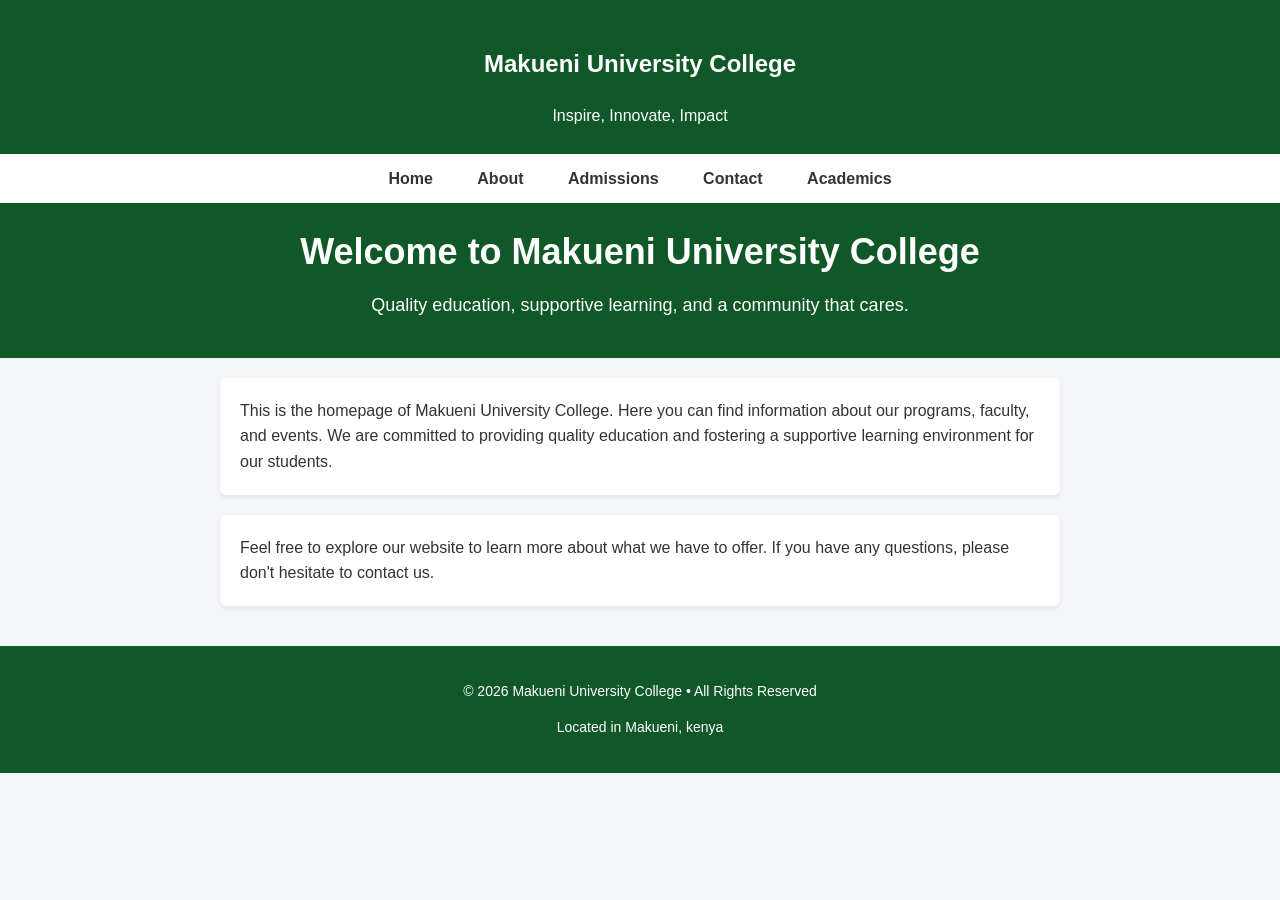
==== index.html @ 01ea4669 "Initial commit" ====
<!DOCTYPE html>
<html lang="en">
<head>
    <meta charset="UTF-8">
    <meta name="viewport" content="width=device-width, initial-scale=1.0">
    <title>Makueni University College Website</title>
    <link rel="stylesheet" href="style.css">
</head>

<body>

    <!-- Header Section -->
    <header class="site-header">
        <h2>Makueni University College</h2>
        <p>Inspire, Innovate, Impact</p>
    </header>

    <!-- Navigation -->
    <nav>
    <ul>
        <li><a href="index.html">Home</a></li>

        <!-- ABOUT DROPDOWN -->
        <li class="dropdown">
            <a href="about.html">About</a>
            <ul class="dropdown-menu">
                <li><a href="about.html">Overview</a></li>
                <li><a href="history.html">History</a></li>
                <li><a href="mission.html">Mission</a></li>
                <li><a href="vision.html">Vision</a></li>
                <li><a href="leadership.html">Leadership</a></li>
            </ul>
        </li>

        <!-- ADMISSIONS DROPDOWN -->
        <li class="dropdown">
            <a href="Admissions.html">Admissions</a>
            <ul class="dropdown-menu">
                <li><a href="Admissions.html">Overview</a></li>
                <li><a href="application.html">Application Procedures</a></li>
                <li><a href="courses.html">Courses</a></li>
                <li><a href="registration.html">Registration</a></li>
                <li><a href="programmes.html">Programmes</a></li>
                <li><a href="payments.html">Payment Methods</a></li>
            </ul>
        </li>

        <li><a href="contact.html">Contact</a></li>
        <li><a href="academics.html">Academics</a></li>
    </ul>
</nav>


    <!-- Hero Banner -->
    <section class="hero">
        <h1>Welcome to Makueni University College</h1>
        <p>Quality education, supportive learning, and a community that cares.</p>
    </section>

    <!-- Main Content -->
    <section class="content">
        <p>This is the homepage of Makueni University College. Here you can find information about our programs, faculty, and events. We are committed to providing quality education and fostering a supportive learning environment for our students.</p>

        <p>Feel free to explore our website to learn more about what we have to offer. If you have any questions, please don't hesitate to contact us.</p>
    </section>

    <!-- Footer -->
    <footer>
        <p>© 2026 Makueni University College • All Rights Reserved</p>
        <p>Located in Makueni, kenya</p>
    </footer>

</body>
</html>
---- style.css ----
/* ---------------------- */
/* GLOBAL PAGE SETTINGS   */
/* ---------------------- */
body {
  margin: 0;
  padding: 0;
  font-family: Arial, sans-serif;
  background: #f4f6f9;
  color: #333;
  line-height: 1.6;
}

/* ---------------------- */
/* HEADER SECTION         */
/* ---------------------- */
.site-header {
  text-align: center;
  background: #115829;
  color: white;
  padding: 25px 10px;
}

.site-header p {
  margin: 5px 0 0;
  font-size: 16px;
}

/* ---------------------- */
/* NAVIGATION BAR         */
/* ---------------------- */
nav {
  background:white;
  padding: 12px 0;
}

nav ul {
  list-style: none;
  margin: 0;
  padding: 0;
  text-align: center;
}

nav ul li {
  display: inline-block;
  margin: 0 20px;
}

nav ul li a {
  color: #333;
  text-decoration: none;
  font-weight: bold;
  font-size: 16px;
}

nav ul li a:hover {
  text-decoration: underline;
}

/* ---------------------- */
/* HERO BANNER            */
/* ---------------------- */
.hero {
  background: linear-gradient(to right, #115829, #115829);
  color: white;
  text-align: center;
  padding: 20px 15px;
}

.hero h1 {
  margin: 0;
  font-size: 36px;
}

.hero p {
  font-size: 18px;
  margin-top: 10px;
}

/* ---------------------- */
/* MAIN CONTENT           */
/* ---------------------- */
.content p {
  max-width: 800px;
  margin: 20px auto;
  background: white;
  padding: 20px;
  border-radius: 6px;
  box-shadow: 0 2px 5px rgba(0,0,0,0.08);
  font-size: 16px;
}

/* ---------------------- */
/* FOOTER                 */
/* ---------------------- */
footer {
  background: #115829;
  color: white;
  text-align: center;
  padding: 20px;
  margin-top: 40px;
  font-size: 14px;
}

/* Side-by-side content boxes */
.content-boxes {
  display: flex;
  justify-content: center;
  gap: 20px;
  max-width: 1100px;
  margin: 40px auto;
  padding: 0 20px;
}

.box {
  background: white;
  padding: 20px;
  border-radius: 6px;
  box-shadow: 0 2px 5px rgba(0,0,0,0.08);
  flex: 1;
  min-width: 250px;
  border-top: 5px solid #115829;
}

.box h3 {
  margin-top: 0;
  color: #115829;
  font-size: 16px;
  text-align: center;
}

.box p {
  font-size: 16px;
  text-align: center;
}
/* Dropdown container */
.dropdown {
  position: relative;
  display: inline-block;
}

/* Dropdown menu (hidden by default) */
.dropdown-menu {
  display: none;
  position: absolute;
  background: white;
  min-width: 180px;
  box-shadow: 0 2px 5px rgba(0,0,0,0.15);
  border-radius: 4px;
  padding: 0;
  margin: 0;
  z-index: 1000;
}

/* Dropdown menu items */
.dropdown-menu li {
  display: block;
  text-align: left;
}

.dropdown-menu li a {
  color: #115829;
  padding: 10px 15px;
  display: block;
  text-decoration: none;
  font-weight: normal;
}

.dropdown-menu li a:hover {
  background: #115829;
  color: white;
}

/* Show dropdown on hover */
.dropdown:hover .dropdown-menu {
  display: block;
}
.section-title {
  text-align: center;
  color: #115829;
  font-size: 26px;
  margin-bottom: 10px;
}
/* ====================================
   LEADERSHIP PAGE STYLES
   ==================================== */

/* --- Page Hero --- */
.page-hero {
    background: linear-gradient(135deg, #115829, #115829);
    color: #fff;
    padding: 60px 20px 50px;
    text-align: center;
}

.page-hero h1 {
    font-size: 2.8rem;
    margin-bottom: 10px;
}

.page-hero p {
    font-size: 1.2rem;
    opacity: 0.85;
    max-width: 600px;
    margin: 0 auto;
}

/* --- Leadership Section --- */
.leadership-section {
    max-width: 1100px;
    margin: 0 auto;
    padding: 40px 20px 60px;
}

/* --- Category Headings --- */
.leadership-category {
    margin-bottom: 50px;
}

.leadership-category h2 {
    font-size: 2rem;
    color:#115829;
    border-bottom: 4px solid #115829;
    padding-bottom: 8px;
    margin-bottom: 30px;
    display: inline-block;
}

/* --- Individual Leader Card --- */
.leader-card {
    display: flex;
    gap: 30px;
    align-items: flex-start;
    background: #f9f9f9;
    border-radius: 12px;
    padding: 25px;
    margin-bottom: 25px;
    box-shadow: 0 2px 8px rgba(0, 0, 0, 0.06);
    transition: box-shadow 0.3s ease;
}

.leader-card:hover {
    box-shadow: 0 6px 20px rgba(0, 0, 0, 0.10);
}

/* --- Photo --- */
.leader-photo {
    flex: 0 0 180px;  /* Fixed width, won't shrink */
    height: 200px;
}

.leader-photo img {
    width: 100%;
    height: 100%;
    object-fit: cover;  /* Crops to fill square nicely */
    border-radius: 10px;
    border: 3px solid #fff;
    box-shadow: 0 2px 6px rgba(0, 0, 0, 0.15);
}

/* --- Info Side --- */
.leader-info {
    flex: 1;  /* Takes remaining space */
}

.leader-info h3 {
    font-size: 1.6rem;
    color: #115829;
    margin-bottom: 2px;
}

.leader-title {
    font-size: 1rem;
    color: #115829;
    font-weight: 600;
    margin-bottom: 10px;
    letter-spacing: 0.5px;
}

.leader-bio {
    font-size: 1rem;
    line-height: 1.6;
    color: #444;
    margin-bottom: 12px;
}

.leader-role {
    font-size: 0.95rem;
    color: #333;
    background: #eef3f7;
    padding: 10px 14px;
    border-radius: 6px;
    border-left: 4px solid #115829;
}

.leader-role strong {
    color: #115829;
}

/* --- Responsive: Stack on Mobile --- */
@media (max-width: 768px) {
    .leader-card {
        flex-direction: column;
        align-items: center;
        text-align: center;
        padding: 20px;
    }

    .leader-photo {
        flex: 0 0 160px;
        width: 160px;
        height: 160px;
    }

    .leader-role {
        text-align: left;
    }

    .page-hero h1 {
        font-size: 2.0rem;
    }
}

@media (max-width: 480px) {
    .leader-photo {
        flex: 0 0 130px;
        width: 130px;
        height: 130px;
    }

    .leader-info h3 {
        font-size: 1.3rem;
    }
}
/* SCHOOL NAVIGATION MENU */
.school-nav {
  display: flex;
  gap: 15px;
  overflow-x: auto;
  white-space: nowrap;
  padding: 15px 20px;
  background: #ffffff;
  border-bottom: 2px solid #e0e0e0;
}

.school-nav a {
  padding: 10px 15px;
  background: #115829;
  color: white;
  text-decoration: none;
  border-radius: 4px;
  font-size: 14px;
  font-weight: bold;
  flex-shrink: 0;
}

.school-nav a:hover {
  background: #115829;
}
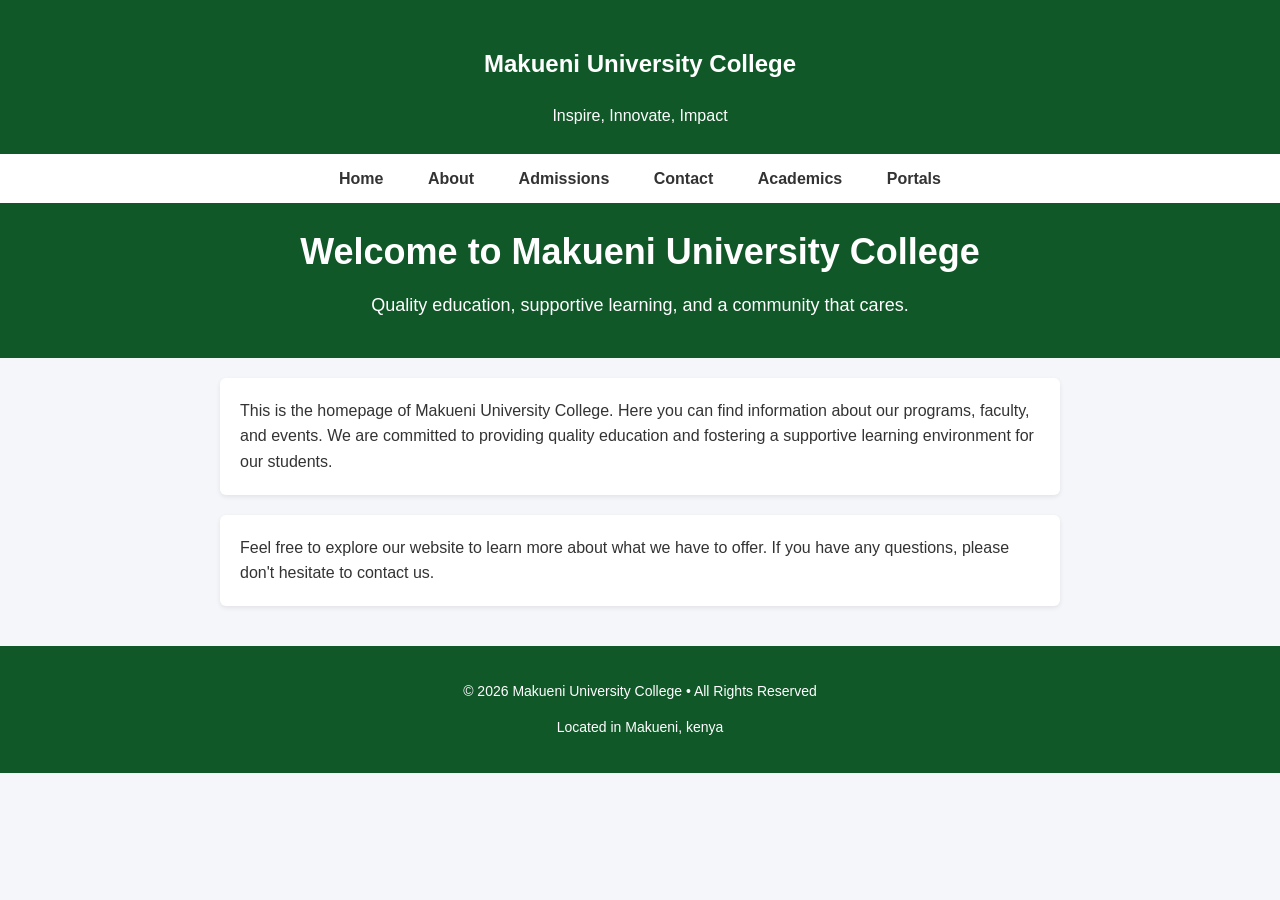
==== commit 4c51a1b8: "Modified and added a few functional files" ====
--- a/index.html
+++ b/index.html
@@ -40,13 +40,26 @@
                 <li><a href="application.html">Application Procedures</a></li>
                 <li><a href="courses.html">Courses</a></li>
                 <li><a href="registration.html">Registration</a></li>
-                <li><a href="programmes.html">Programmes</a></li>
                 <li><a href="payments.html">Payment Methods</a></li>
             </ul>
         </li>
 
         <li><a href="contact.html">Contact</a></li>
-        <li><a href="academics.html">Academics</a></li>
+        <li class="dropdown">
+            <a href="programmes.html">Academics</a>
+            <ul class="dropdown-menu">
+                <li><a href="programmes.html">Programmes</a></li>
+                <li><a href="courses.html">Courses</a></li>
+            </ul>
+        </li>
+        <li class="dropdown">
+            <a href="portal.html">Portals</a>
+            <ul class="dropdown-menu">
+                <li><a href="student-portal.html">Student Portal</a></li>
+                <li><a href="staff-portal.html">Staff Portal</a></li>
+                <li><a href="alumni-portal.html">Alumni Portal</a></li>
+            </ul>
+        </li>
     </ul>
 </nav>
 
--- a/style.css
+++ b/style.css
@@ -356,3 +356,372 @@
 .school-nav a:hover {
   background: #115829;
 }
+/* ============================================
+   PROGRAMMES PAGE STYLES (Matching #115829 Theme)
+   ============================================ */
+
+/* --- Programmes Hero --- */
+.programmes-hero {
+    background: linear-gradient(135deg, #115829, #1a7a3a);
+    color: #fff;
+    padding: 60px 20px 50px;
+    text-align: center;
+}
+
+.programmes-hero h1 {
+    font-size: 2.8rem;
+    margin-bottom: 10px;
+}
+
+.programmes-hero p {
+    font-size: 1.2rem;
+    opacity: 0.85;
+    max-width: 600px;
+    margin: 0 auto;
+}
+
+/* --- Intro Section --- */
+.intro-section {
+    background: #fff;
+    padding: 40px 20px;
+    border-bottom: 1px solid #e8ecf0;
+}
+
+.intro-text {
+    font-size: 1.1rem;
+    color: #333;
+    max-width: 800px;
+    margin: 0 auto;
+    text-align: center;
+    line-height: 1.8;
+}
+
+/* ============================================
+   SCHOOL CARDS GRID
+   ============================================ */
+.schools-grid {
+    display: grid;
+    grid-template-columns: 1fr 1fr;
+    gap: 40px;
+    max-width: 1100px;
+    margin: 0 auto;
+    padding: 50px 20px;
+}
+
+/* --- Individual School Card --- */
+.school-card {
+    background: #fff;
+    border-radius: 12px;
+    box-shadow: 0 2px 8px rgba(0, 0, 0, 0.08);
+    overflow: hidden;
+    transition: transform 0.3s ease, box-shadow 0.3s ease;
+    border-top: 6px solid #115829;
+}
+
+.school-card:hover {
+    transform: translateY(-6px);
+    box-shadow: 0 12px 40px rgba(0, 0, 0, 0.12);
+}
+
+/* --- School Header --- */
+.school-header {
+    background: linear-gradient(135deg, #115829, #1a7a3a);
+    color: #fff;
+    padding: 20px 25px;
+    display: flex;
+    align-items: center;
+    gap: 14px;
+}
+
+.school-icon {
+    font-size: 2.2rem;
+}
+
+.school-header h2 {
+    font-size: 1.5rem;
+    font-weight: 700;
+    margin: 0;
+    line-height: 1.2;
+}
+
+.school-header h2 br {
+    display: none;
+}
+
+/* --- School Body --- */
+.school-body {
+    padding: 25px 25px 30px;
+}
+
+.department-link {
+    display: flex;
+    justify-content: space-between;
+    align-items: center;
+    flex-wrap: wrap;
+    gap: 12px;
+    margin-bottom: 12px;
+}
+
+.department-link h3 {
+    font-size: 1.15rem;
+    color: #115829;
+    font-weight: 600;
+    margin: 0;
+}
+
+.btn-dept {
+    display: inline-block;
+    background: #115829;
+    color: #fff;
+    padding: 8px 22px;
+    border-radius: 30px;
+    text-decoration: none;
+    font-weight: 600;
+    font-size: 0.9rem;
+    transition: background 0.3s ease, transform 0.2s ease;
+}
+
+.btn-dept:hover {
+    background: #0d4621;
+    transform: scale(1.03);
+    text-decoration: none;
+}
+
+/* --- Badges --- */
+.programme-highlights {
+    display: flex;
+    flex-wrap: wrap;
+    gap: 8px;
+    margin: 12px 0 14px;
+}
+
+.badge {
+    background: #e8f0ea;
+    color: #115829;
+    padding: 4px 14px;
+    border-radius: 20px;
+    font-size: 0.75rem;
+    font-weight: 600;
+    letter-spacing: 0.5px;
+    text-transform: uppercase;
+}
+
+.dept-desc {
+    color: #555;
+    font-size: 0.95rem;
+    line-height: 1.6;
+    margin-top: 4px;
+}
+
+/* ============================================
+   STATS SECTION
+   ============================================ */
+.stats-section {
+    background: #115829;
+    color: #fff;
+    padding: 50px 20px;
+}
+
+.stats-grid {
+    display: grid;
+    grid-template-columns: repeat(4, 1fr);
+    gap: 30px;
+    max-width: 1100px;
+    margin: 0 auto;
+    text-align: center;
+}
+
+.stat-number {
+    display: block;
+    font-size: 2.8rem;
+    font-weight: 700;
+    color: #fff;
+}
+
+.stat-label {
+    font-size: 1rem;
+    opacity: 0.85;
+    letter-spacing: 1px;
+}
+
+/* ============================================
+   DEPARTMENT DETAIL PAGES
+   ============================================ */
+
+.dept-hero {
+    background: linear-gradient(135deg, #115829, #1a7a3a);
+    color: #fff;
+    padding: 50px 20px;
+    text-align: center;
+}
+
+.dept-hero h1 {
+    font-size: 2.5rem;
+    margin-bottom: 6px;
+}
+
+.dept-hero p {
+    font-size: 1.1rem;
+    opacity: 0.85;
+}
+
+.dept-detail {
+    background: #fff;
+    padding: 40px 30px;
+    max-width: 1100px;
+    margin: 40px auto;
+    border-radius: 12px;
+    box-shadow: 0 2px 8px rgba(0, 0, 0, 0.06);
+}
+
+.dept-overview h2,
+.programme-list h2 {
+    font-size: 1.6rem;
+    color: #115829;
+    border-bottom: 3px solid #115829;
+    padding-bottom: 8px;
+    margin-bottom: 20px;
+}
+
+.dept-overview p {
+    font-size: 1.05rem;
+    color: #444;
+    line-height: 1.8;
+    margin-bottom: 30px;
+}
+
+.programme-group {
+    margin-bottom: 28px;
+}
+
+.programme-group h3 {
+    font-size: 1.1rem;
+    color: #115829;
+    margin-bottom: 8px;
+}
+
+.programme-group ul {
+    list-style: none;
+    padding-left: 0;
+}
+
+.programme-group ul li {
+    padding: 6px 0 6px 24px;
+    border-bottom: 1px solid #f0f2f5;
+    position: relative;
+}
+
+.programme-group ul li::before {
+    content: "▸";
+    position: absolute;
+    left: 0;
+    color: #115829;
+    font-weight: bold;
+}
+
+.programme-group p {
+    background: #f5f7fa;
+    padding: 12px 18px;
+    border-radius: 8px;
+    border-left: 4px solid #115829;
+    color: #333;
+}
+
+.btn-back {
+    display: inline-block;
+    margin-top: 20px;
+    color: #115829;
+    text-decoration: none;
+    font-weight: 600;
+    padding: 10px 24px;
+    border: 2px solid #115829;
+    border-radius: 30px;
+    transition: all 0.3s ease;
+}
+
+.btn-back:hover {
+    background: #115829;
+    color: #fff;
+    text-decoration: none;
+}
+
+/* ============================================
+   RESPONSIVE DESIGN
+   ============================================ */
+
+/* --- Tablets --- */
+@media (max-width: 900px) {
+    .schools-grid {
+        grid-template-columns: 1fr;
+        max-width: 600px;
+        margin: 0 auto;
+    }
+
+    .stats-grid {
+        grid-template-columns: repeat(2, 1fr);
+        gap: 20px;
+    }
+
+    .programmes-hero h1 {
+        font-size: 2.2rem;
+    }
+}
+
+/* --- Mobile --- */
+@media (max-width: 600px) {
+    .programmes-hero {
+        padding: 40px 15px 30px;
+    }
+
+    .programmes-hero h1 {
+        font-size: 1.8rem;
+    }
+
+    .programmes-hero p {
+        font-size: 1rem;
+    }
+
+    .school-header h2 {
+        font-size: 1.2rem;
+    }
+
+    .school-header h2 br {
+        display: block;
+    }
+
+    .school-body {
+        padding: 18px;
+    }
+
+    .department-link {
+        flex-direction: column;
+        align-items: flex-start;
+    }
+
+    .btn-dept {
+        width: 100%;
+        text-align: center;
+    }
+
+    .stats-grid {
+        grid-template-columns: 1fr 1fr;
+        gap: 16px;
+    }
+
+    .stat-number {
+        font-size: 2rem;
+    }
+
+    .dept-detail {
+        padding: 25px 18px;
+        margin: 20px 15px;
+    }
+
+    .dept-hero h1 {
+        font-size: 1.8rem;
+    }
+
+    .dept-hero p {
+        font-size: 0.95rem;
+    }
+}
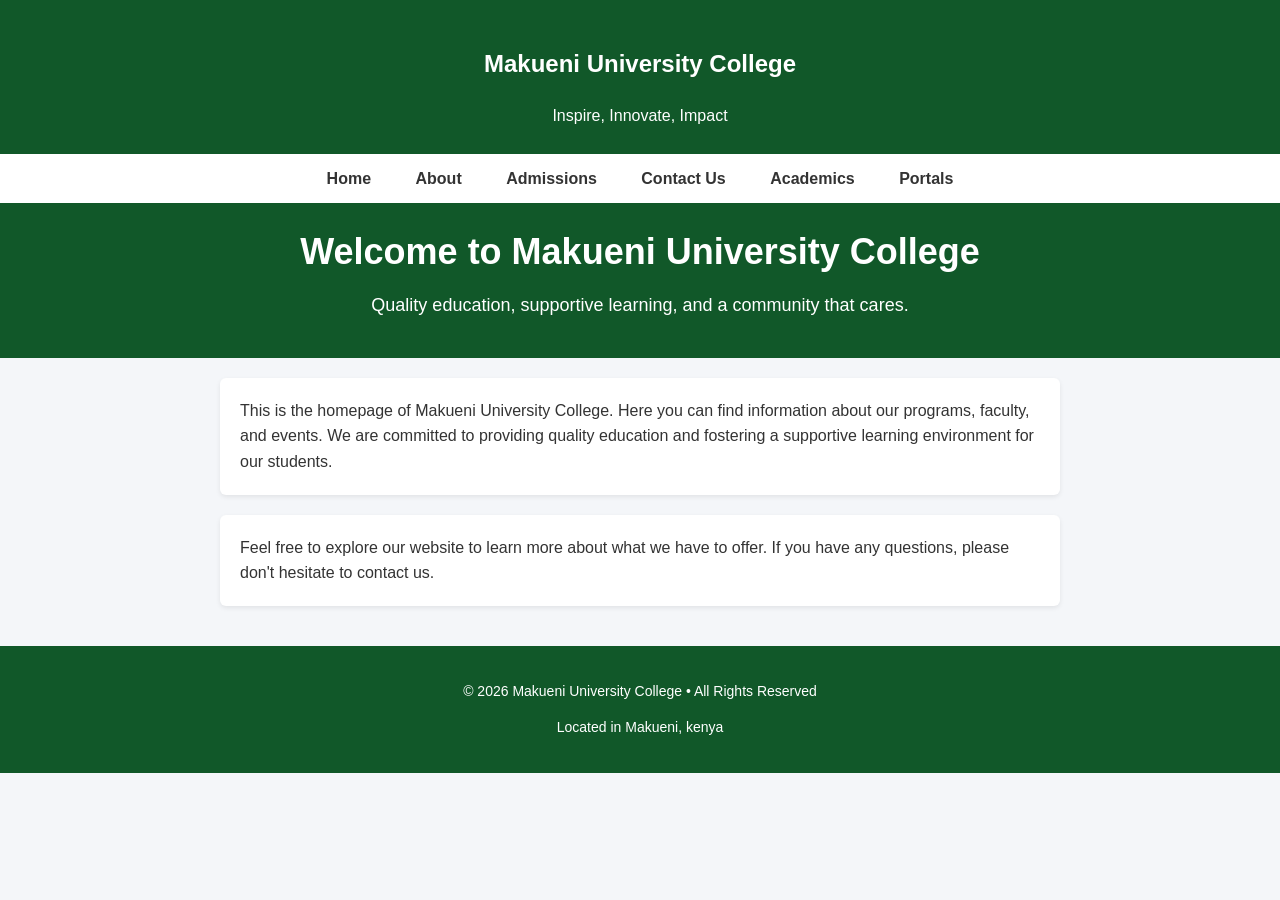
==== commit bf0b80b2: "New modifications to several files" ====
--- a/index.html
+++ b/index.html
@@ -26,8 +26,6 @@
             <ul class="dropdown-menu">
                 <li><a href="about.html">Overview</a></li>
                 <li><a href="history.html">History</a></li>
-                <li><a href="mission.html">Mission</a></li>
-                <li><a href="vision.html">Vision</a></li>
                 <li><a href="leadership.html">Leadership</a></li>
             </ul>
         </li>
@@ -44,7 +42,7 @@
             </ul>
         </li>
 
-        <li><a href="contact.html">Contact</a></li>
+        <li><a href="contact.html">Contact Us</a></li>
         <li class="dropdown">
             <a href="programmes.html">Academics</a>
             <ul class="dropdown-menu">
--- a/style.css
+++ b/style.css
@@ -724,4 +724,148 @@
     .dept-hero p {
         font-size: 0.95rem;
     }
+}
+/* ============================================
+   SIDE-BY-SIDE CONTACT GRID
+   ============================================ */
+
+.contact-grid {
+    display: grid;
+    grid-template-columns: 1fr 1fr; /* Two equal columns */
+    gap: 40px;
+    max-width: 1100px;
+    margin: 30px auto 0;
+}
+
+/* --- Style for both columns --- */
+.contact-form-col,
+.contact-info-col {
+    background: white;
+    padding: 30px;
+    border-radius: 6px;
+    box-shadow: 0 2px 5px rgba(0,0,0,0.08);
+    border-top: 5px solid #115829;
+}
+
+.contact-form-col h2,
+.contact-info-col h2 {
+    color: #115829;
+    margin-top: 0;
+    margin-bottom: 15px;
+    font-size: 1.4rem;
+}
+
+/* --- Form Styles (inside the left column) --- */
+.contact-form .form-group {
+    margin-bottom: 16px;
+}
+
+.contact-form label {
+    display: block;
+    font-weight: 600;
+    color: #115829;
+    margin-bottom: 4px;
+    font-size: 14px;
+}
+
+.contact-form input,
+.contact-form select,
+.contact-form textarea {
+    width: 100%;
+    padding: 10px 14px;
+    border: 2px solid #ddd;
+    border-radius: 6px;
+    font-size: 15px;
+    font-family: inherit;
+    box-sizing: border-box;
+    background: #f9fbfa;
+    transition: border-color 0.3s ease;
+}
+
+.contact-form input:focus,
+.contact-form select:focus,
+.contact-form textarea:focus {
+    outline: none;
+    border-color: #115829;
+    background: #fff;
+    box-shadow: 0 0 0 3px rgba(17, 88, 41, 0.1);
+}
+
+.contact-form textarea {
+    resize: vertical;
+    min-height: 120px;
+}
+
+.btn-submit {
+    background: #115829;
+    color: #fff;
+    padding: 12px 30px;
+    border: none;
+    border-radius: 6px;
+    font-size: 16px;
+    font-weight: 600;
+    cursor: pointer;
+    transition: background 0.3s ease;
+    width: 100%;
+}
+
+.btn-submit:hover {
+    background: #0d4621;
+}
+
+/* --- Right Column Details --- */
+.contact-detail-item {
+    margin-bottom: 20px;
+    padding-bottom: 15px;
+    border-bottom: 1px solid #eee;
+}
+
+.contact-detail-item:last-child {
+    border-bottom: none;
+    margin-bottom: 0;
+    padding-bottom: 0;
+}
+
+.contact-detail-item strong {
+    display: block;
+    color: #115829;
+    font-size: 1rem;
+    margin-bottom: 3px;
+}
+
+.contact-detail-item p {
+    margin: 0;
+    color: #555;
+    font-size: 0.95rem;
+}
+
+/* --- Map Container --- */
+.map-container {
+    margin-top: 20px;
+    border-radius: 6px;
+    overflow: hidden;
+}
+
+.map-frame {
+    width: 100%;
+    height: 250px;
+    border: 0;
+    display: block;
+}
+
+/* ============================================
+   RESPONSIVE - STACK ON MOBILE
+   ============================================ */
+
+@media (max-width: 768px) {
+    .contact-grid {
+        grid-template-columns: 1fr; /* Single column */
+        gap: 25px;
+        margin: 20px 15px 0;
+    }
+
+    .contact-form-col,
+    .contact-info-col {
+        padding: 20px;
+    }
 }
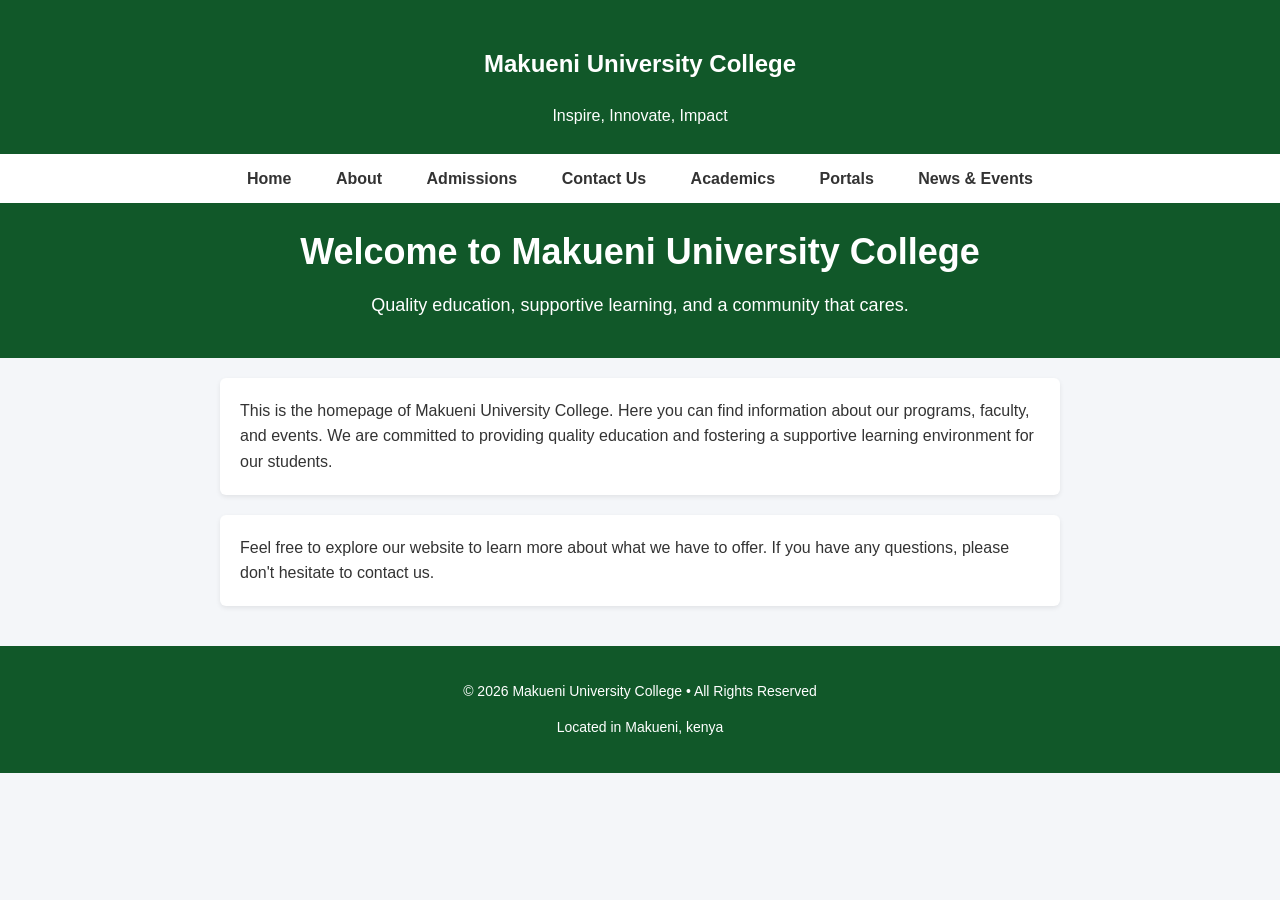
==== commit f0e6cb37: "New modifications have been made to sevreal files. new files have been created" ====
--- a/index.html
+++ b/index.html
@@ -58,6 +58,9 @@
                 <li><a href="alumni-portal.html">Alumni Portal</a></li>
             </ul>
         </li>
+
+        <li><a href="news.html">News &amp Events</a></li>
+
     </ul>
 </nav>
 
--- a/style.css
+++ b/style.css
@@ -868,4 +868,233 @@
     .contact-info-col {
         padding: 20px;
     }
+}
+
+/* ============================================
+   NEWS CARDS GRID
+   ============================================ */
+
+.news-grid {
+    display: grid;
+    grid-template-columns: 1fr 1fr;
+    gap: 30px;
+    max-width: 1100px;
+    margin: 0 auto;
+    padding: 40px 20px 60px;
+}
+
+/* --- Individual News Card --- */
+.news-card {
+    background: #fff;
+    border-radius: 10px;
+    box-shadow: 0 2px 8px rgba(0, 0, 0, 0.08);
+    overflow: hidden;
+    transition: transform 0.3s ease, box-shadow 0.3s ease;
+}
+
+.news-card:hover {
+    transform: translateY(-6px);
+    box-shadow: 0 12px 35px rgba(0, 0, 0, 0.12);
+}
+
+/* --- News Image --- */
+.news-image {
+    width: 100%;
+    height: 200px;
+    overflow: hidden;
+    background: #e8f0ea;
+}
+
+.news-image img {
+    width: 100%;
+    height: 100%;
+    object-fit: cover;
+    transition: transform 0.4s ease;
+}
+
+.news-card:hover .news-image img {
+    transform: scale(1.04);
+}
+
+/* --- News Content --- */
+.news-content {
+    padding: 20px 22px 25px;
+}
+
+.news-date {
+    display: inline-block;
+    font-size: 0.8rem;
+    color: #fff;
+    background: #115829;
+    padding: 2px 14px;
+    border-radius: 20px;
+    font-weight: 600;
+    letter-spacing: 0.5px;
+    margin-bottom: 10px;
+}
+
+.news-content h3 {
+    font-size: 1.2rem;
+    color: #1e2a3a;
+    margin: 0 0 10px 0;
+    line-height: 1.3;
+}
+
+.news-content p {
+    font-size: 0.95rem;
+    color: #555;
+    line-height: 1.6;
+    margin: 0 0 14px 0;
+}
+
+.btn-read-more {
+    display: inline-block;
+    color: #115829;
+    font-weight: 600;
+    font-size: 0.9rem;
+    text-decoration: none;
+    transition: color 0.3s ease;
+}
+
+.btn-read-more:hover {
+    color: #0d4621;
+    text-decoration: underline;
+}
+
+/* ============================================
+   NEWS PAGE HERO
+   ============================================ */
+
+.news-hero {
+    background: linear-gradient(135deg, #115829, #1a7a3a);
+    color: #fff;
+    padding: 50px 20px 40px;
+    text-align: center;
+}
+
+.news-hero h1 {
+    font-size: 2.5rem;
+    margin-bottom: 6px;
+}
+
+.news-hero p {
+    font-size: 1.1rem;
+    opacity: 0.85;
+    max-width: 600px;
+    margin: 0 auto;
+}
+
+/* ============================================
+   RESPONSIVE - NEWS GRID
+   ============================================ */
+
+/* --- Tablets --- */
+@media (max-width: 850px) {
+    .news-grid {
+        grid-template-columns: 1fr 1fr;
+        gap: 25px;
+        padding: 30px 15px 50px;
+    }
+
+    .news-image {
+        height: 170px;
+    }
+}
+
+/* --- Mobile --- */
+@media (max-width: 600px) {
+    .news-grid {
+        grid-template-columns: 1fr;
+        gap: 25px;
+        padding: 20px 15px 40px;
+    }
+
+    .news-image {
+        height: 190px;
+    }
+
+    .news-content {
+        padding: 16px 18px 20px;
+    }
+
+    .news-content h3 {
+        font-size: 1.1rem;
+    }
+
+    .news-hero h1 {
+        font-size: 1.8rem;
+    }
+
+    .news-hero p {
+        font-size: 1rem;
+    }
+}
+/* ============================================
+   DOWNLOAD GRID
+   ============================================ */
+
+.download-grid {
+    display: grid;
+    grid-template-columns: 1fr 1fr 1fr;
+    gap: 25px;
+    max-width: 1100px;
+    margin: 30px auto 0;
+}
+
+.download-item {
+    background: white;
+    padding: 20px 22px 25px;
+    border-radius: 8px;
+    box-shadow: 0 2px 8px rgba(0, 0, 0, 0.08);
+    border-left: 5px solid #115829;
+    transition: transform 0.3s ease, box-shadow 0.3s ease;
+}
+
+.download-item:hover {
+    transform: translateY(-4px);
+    box-shadow: 0 8px 25px rgba(0, 0, 0, 0.10);
+}
+
+.download-item h3 {
+    font-size: 1rem;
+    color: #1e2a3a;
+    margin: 0 0 4px 0;
+}
+
+.download-item p {
+    font-size: 0.9rem;
+    color: #666;
+    margin: 0 0 12px 0;
+}
+
+.btn-download {
+    display: inline-block;
+    background: #115829;
+    color: #fff;
+    padding: 6px 18px;
+    border-radius: 4px;
+    font-size: 0.85rem;
+    font-weight: 600;
+    text-decoration: none;
+    transition: background 0.3s ease;
+}
+
+.btn-download:hover {
+    background: #0d4621;
+    text-decoration: none;
+}
+
+/* --- Responsive --- */
+@media (max-width: 850px) {
+    .download-grid {
+        grid-template-columns: 1fr 1fr;
+        gap: 20px;
+    }
+}
+
+@media (max-width: 550px) {
+    .download-grid {
+        grid-template-columns: 1fr;
+        gap: 18px;
+    }
 }
